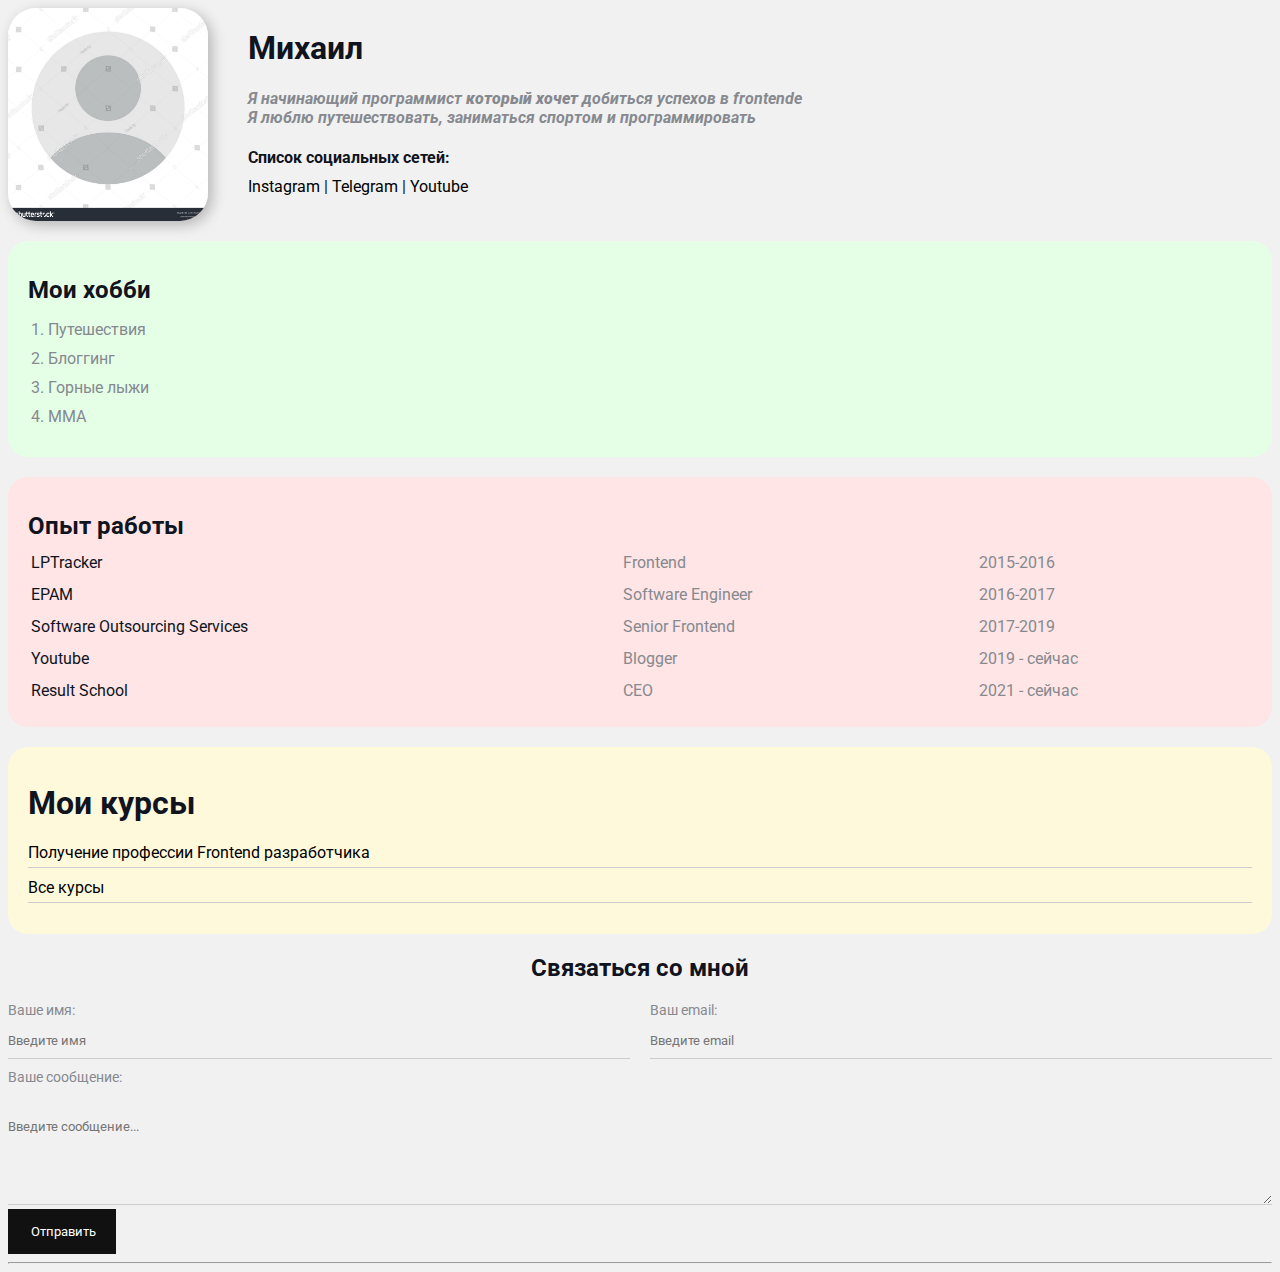
==== index.html @ ee1453d8 "Add styles" ====
<!DOCTYPE html>
<html lang="en">
<head>
  <meta charset="UTF-8">
  <meta http-equiv="X-UA-Compatible" content="IE=edge">
  <meta name="viewport" content="width=device-width, initial-scale=1.0">
  <meta name="keywords" content="vladilen, cv, resume">
  <meta name="description" content="Это сайт - резюме Владилена Минина">
  <title>Resume</title>
  <link rel="stylesheet" href="style.css">
</head>
<body>
  <div class="conrainer">
    <div class="info">
      <img src="avatar.jpg" alt="Владлен Минин" width="200" class="avatar">
      <div class="info-text">
        <h1>Михаил </h1>

        <div class="text">
          <p>Я начинающий программист <strong>который хочет</strong> добиться успехов в frontende <strong></strong></p>

          <p>Я люблю <em>путешествовать, заниматься спортом и программировать</em></p>
        </div>
        
        <h4>Список социальных сетей:</h4>

        <a href="#" target="_blank">Instagram</a>
        |
        <a href="#" target="_blank" class="tel">Telegram</a>
        |
        <a href="#" target="_blank" >Youtube</a>
    </div>
    </div>
    <div class="card bg-green">
      <h2>Мои хобби</h2>

      <ol class="list">
        <li>Путешествия</li>
        <li>Блоггинг</li>
        <li>Горные лыжи</li>
        <li>ММА</li>
      </ol>
    </div>
    <div class="card bg-red"> 
      <h2>Опыт работы</h2>

      <table class="table">
        <!-- <thead>
          <tr>
            <th>Название</th>
            <th>Должность</th>
            <th>Год</th>
          </tr>
        </thead> -->
        <tbody>
          <tr>
            <td>LPTracker</td>
            <td>Frontend</td>
            <td>2015-2016</td>
          </tr>
          <tr>
            <td>EPAM</td>
            <td>Software Engineer</td>
            <td>2016-2017</td>
          </tr>
          <tr>
            <td>Software Outsourcing Services</td>
            <td>Senior Frontend</td>
            <td>2017-2019</td>
          </tr>
          <tr>
            <td>Youtube</td>
            <td>Blogger</td>
            <td>2019 - сейчас</td>
          </tr>
          <tr>
            <td>Result School</td>
            <td>CEO</td>
            <td>2021 - сейчас</td>
          </tr>
        </tbody>
      </table>
    </div>  
    <div class="card bg-yellow">
      <h1>Мои курсы</h1>
      <ul class="link-list">
        <li><a href="#">Получение профессии Frontend разработчика</a></li>
        <li><a href="#">Все курсы</a></li>
      </ul>
    </div>

    

    <form action="/" class="form">
      <h2 >Связаться со мной</h2>

      <div class="form-row">
        <div class="form-group">
          <label for="name">Ваше имя:</label>
          <input type="text" id="name" placeholder="Введите имя">
        </div>

        <div class="form-group">
          <label for="email">Ваш email:</label>
          <input type="email" id="email" placeholder="Введите email">
        </div>
      </div>

      <div class="form-group">
        <label for="message">Ваше сообщение:</label>
        <br>
        <textarea id="message" cols="20" rows="5" placeholder="Введите сообщение..."></textarea>
      </div>

      <input class="btn" type="submit" value=" Отправить">
    </form>
    <hr>
  </div>
</body>
</html>
---- style.css ----
@import url('https://fonts.googleapis.com/css2?family=Roboto&display=swap');

body {
  font-family: 'Roboto', sans-serif;
  font-size: 16px;
  font-weight: normal;
  background: #f1f1f1;
  color: #0f141e;
}

a {
  color: #000;
  text-decoration: none;
  transition:all .2s ;
  
}

a:hover {
  text-decoration: underline;
  color:rgb(255, 196, 0);
  font-size: 2rem;
}

a:active {
  color: blue;
}
.container {
  max-width: 750px;
  margin: auto;
  padding-top: 30px;
}

.avatar {
  width: 200px;
  border-radius: 28px;
  box-shadow: 4px 4px 14px rgba(0, 0, 0, .25);
}

.info {
  margin-bottom: 20px;
  display: flex;
}

.info-text {
  margin-left: 40px;
}

.info-text p {
  font-style: italic;
  font-weight: bold;
  color: #86898f;
  margin: 0;
}

.info-text h4 {
  margin-bottom: 10px;
}

@media (max-width: 650px) {
  .info {
    display: block;
    text-align: center;
  }
}

.card {
  border-radius: 20px;
  padding: 15px 20px;
  margin-bottom: 20px;
}

.card h2 {
  margin-bottom: 10px;
}

.bg-yellow {
  background: #fff9dc;
}

.bg-red {
  background: #ffe5e5;
}

.bg-green {
  background: #e5ffe7;
}

.btn {
  background: #111;
  padding: 15px 20px;
  color: #fff;
  border: none;
  font-family: inherit;
  cursor: pointer;
}

.btn:hover {
  opacity: 0.8;
}

.list {
  padding: 0 20px;
}

.list li {
  color: #86898f;
  margin-bottom: 10px;
}

.link-list {
  list-style: none;
  padding: 0;
}

.link-list li {
  margin-bottom: 10px;
  border-bottom: 1px solid #ccc;
  padding-bottom: 5px;
}

.table {
  width: 100%;
}

.table td {
  padding-bottom: 10px;
}

.table td:nth-child(2),
.table td:nth-child(3) {
  color: #86898f;
}

.form h2 {
  text-align: center;
}

.form-row {
  margin-bottom: 10px;
  display: flex;
}

.form-row .form-group {
  margin-right: 20px;
  width: 50%;
  /* display: inline-block; */
  /* width: calc(50% - 20px); */
}

.form-row .form-group:last-child {
  margin-right: 0;
}

@media (max-width: 650px) {
  .form-row {
    display: block;
  }

  .form-row .form-group {
    width: 100%;
    margin-right: 0;
    margin-bottom: 10px;
  }
}

.form-group label {
  display: block;
  font-size: 14px;
  color: #86898f;
}

.form-group input,
.form-group textarea {
  width: 100%;
  box-sizing: border-box;
  border: none;
  background: transparent;
  border-bottom: 1px solid #ccc;
  color: #000;
  padding: 15px 0 10px;
  outline: none;
  font-family: inherit;
}
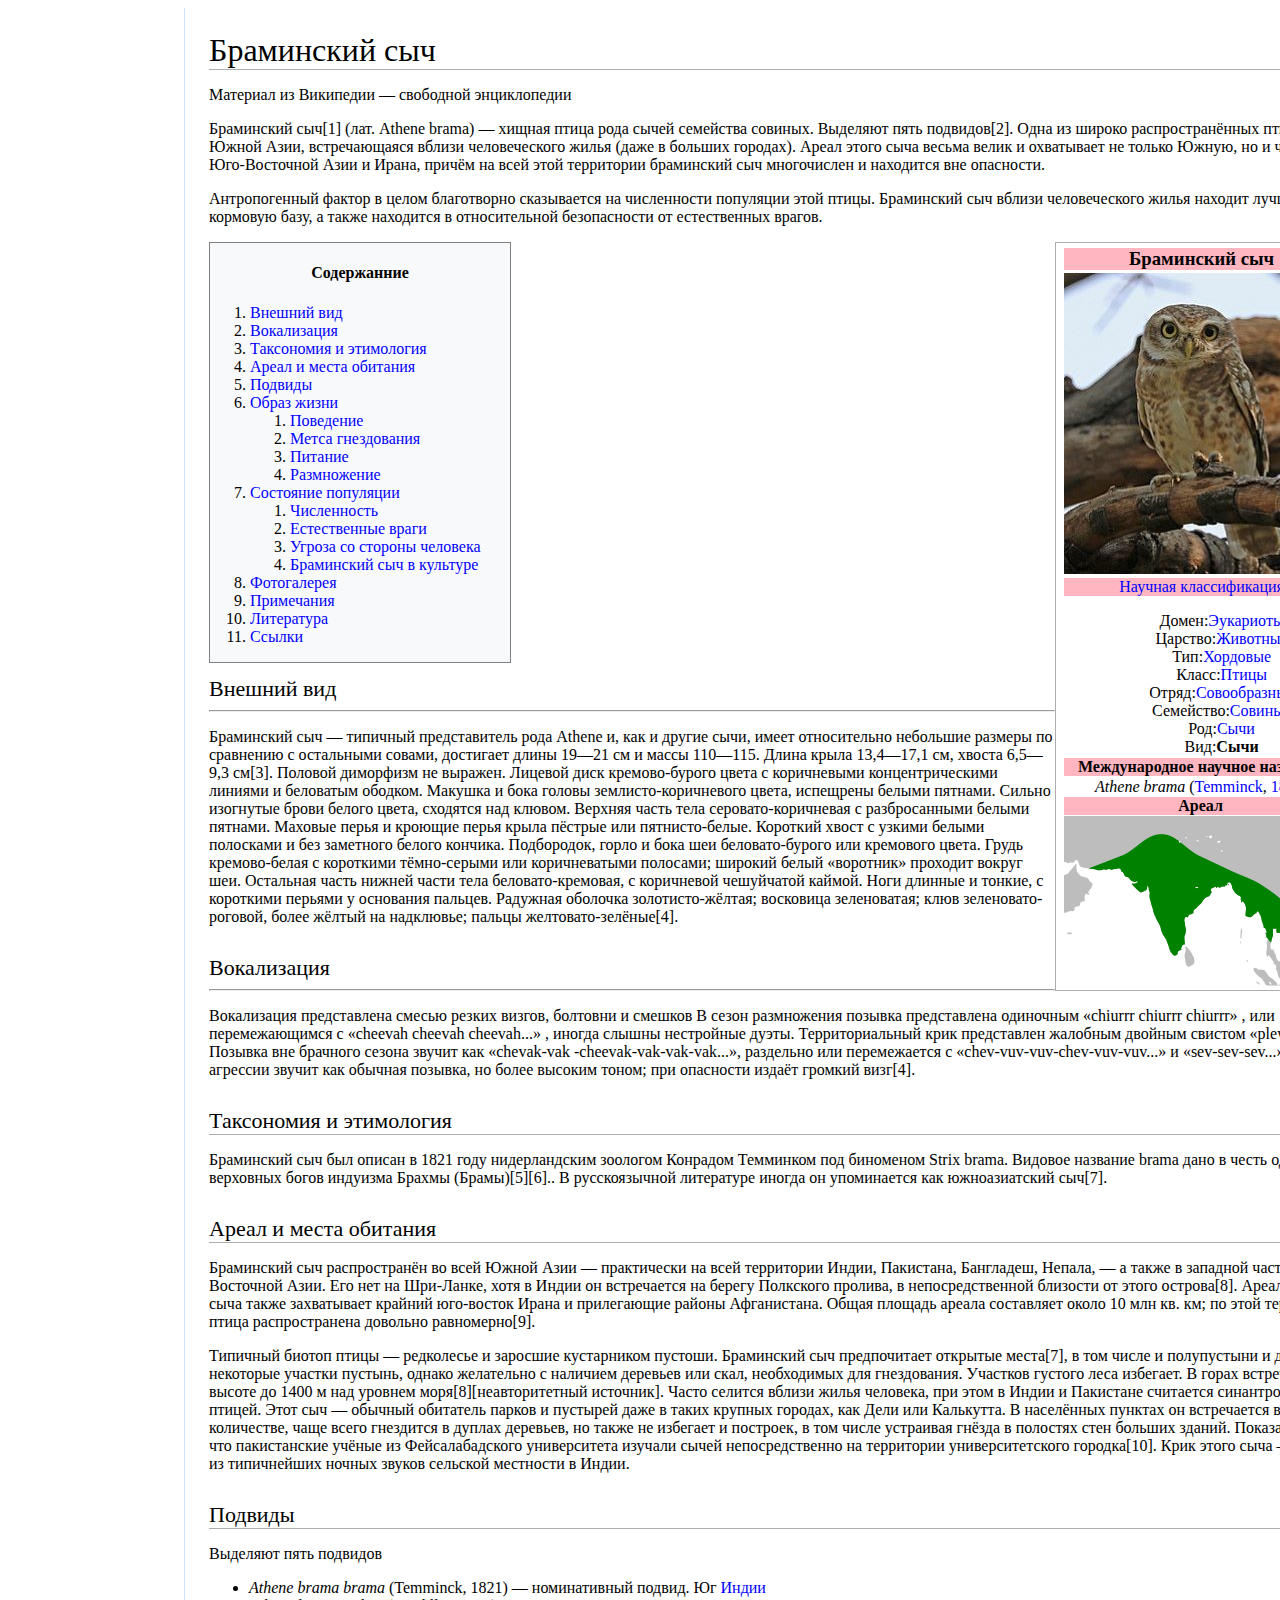
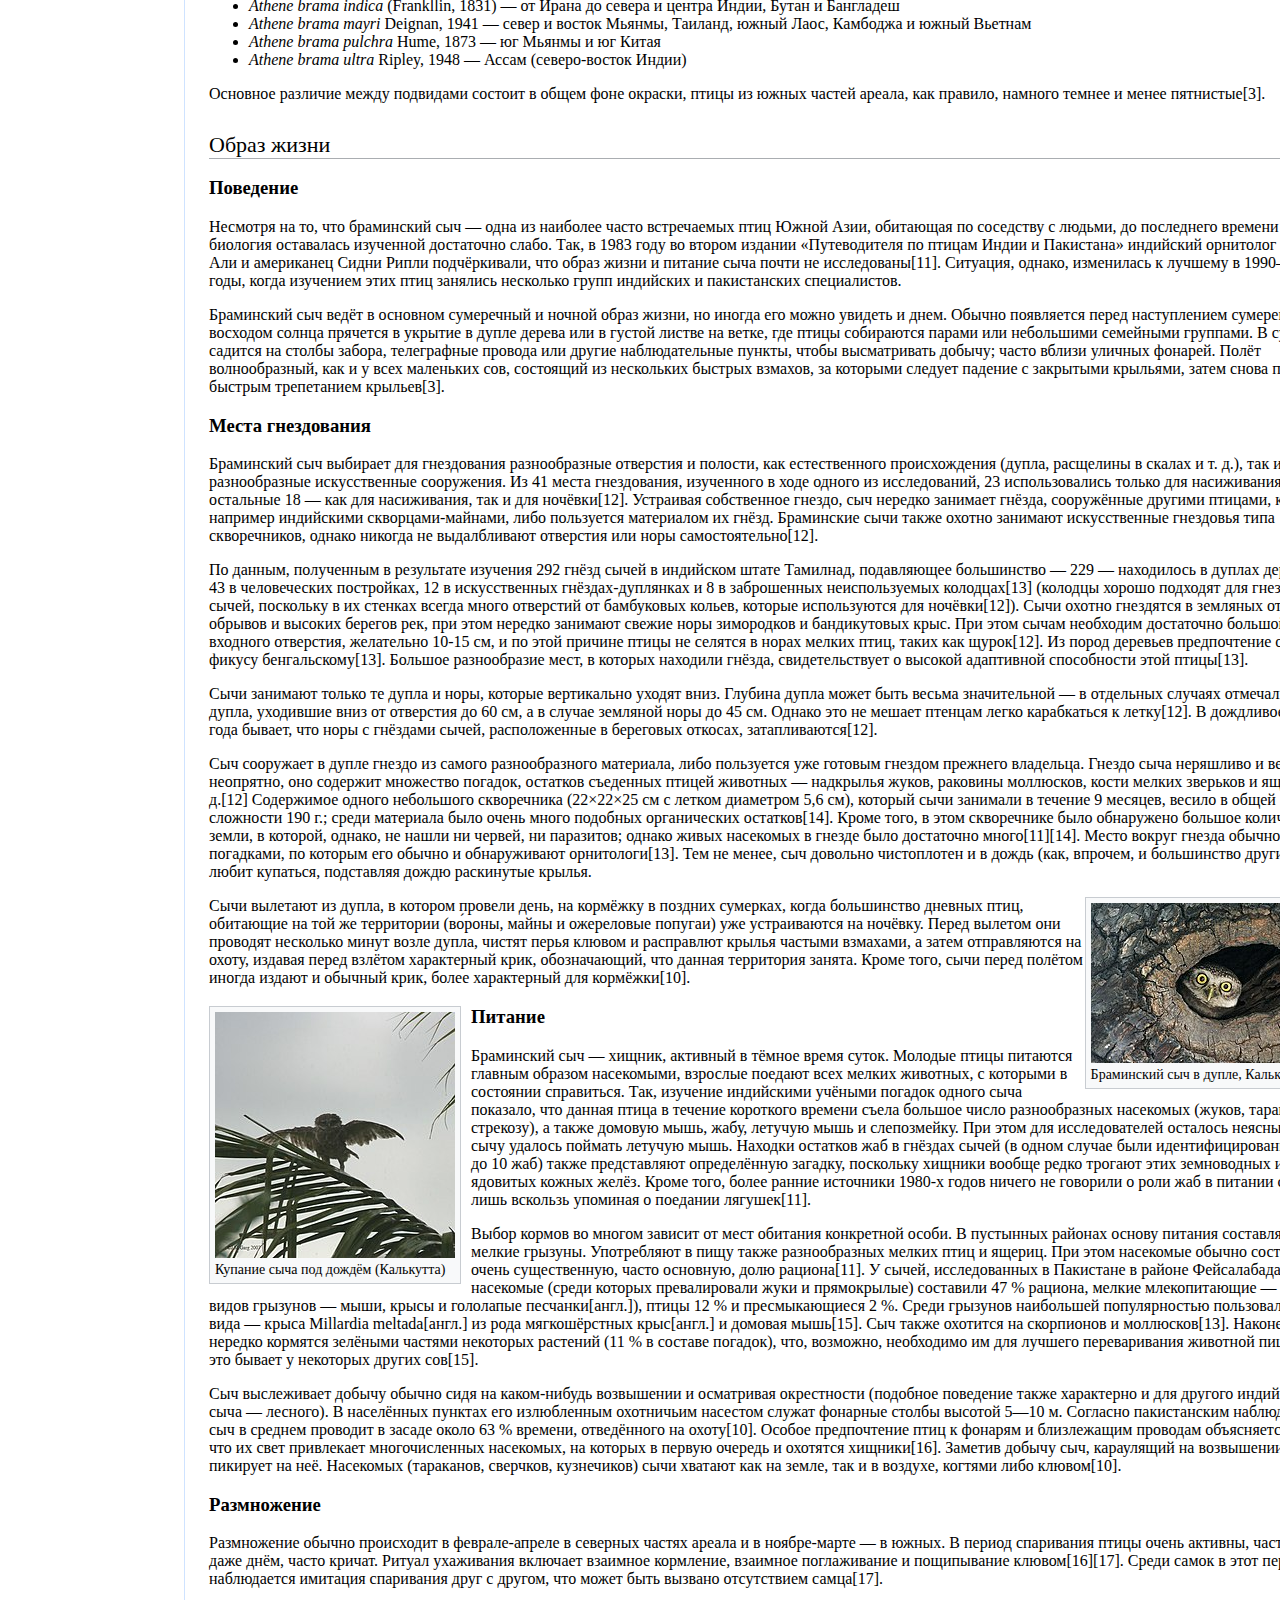
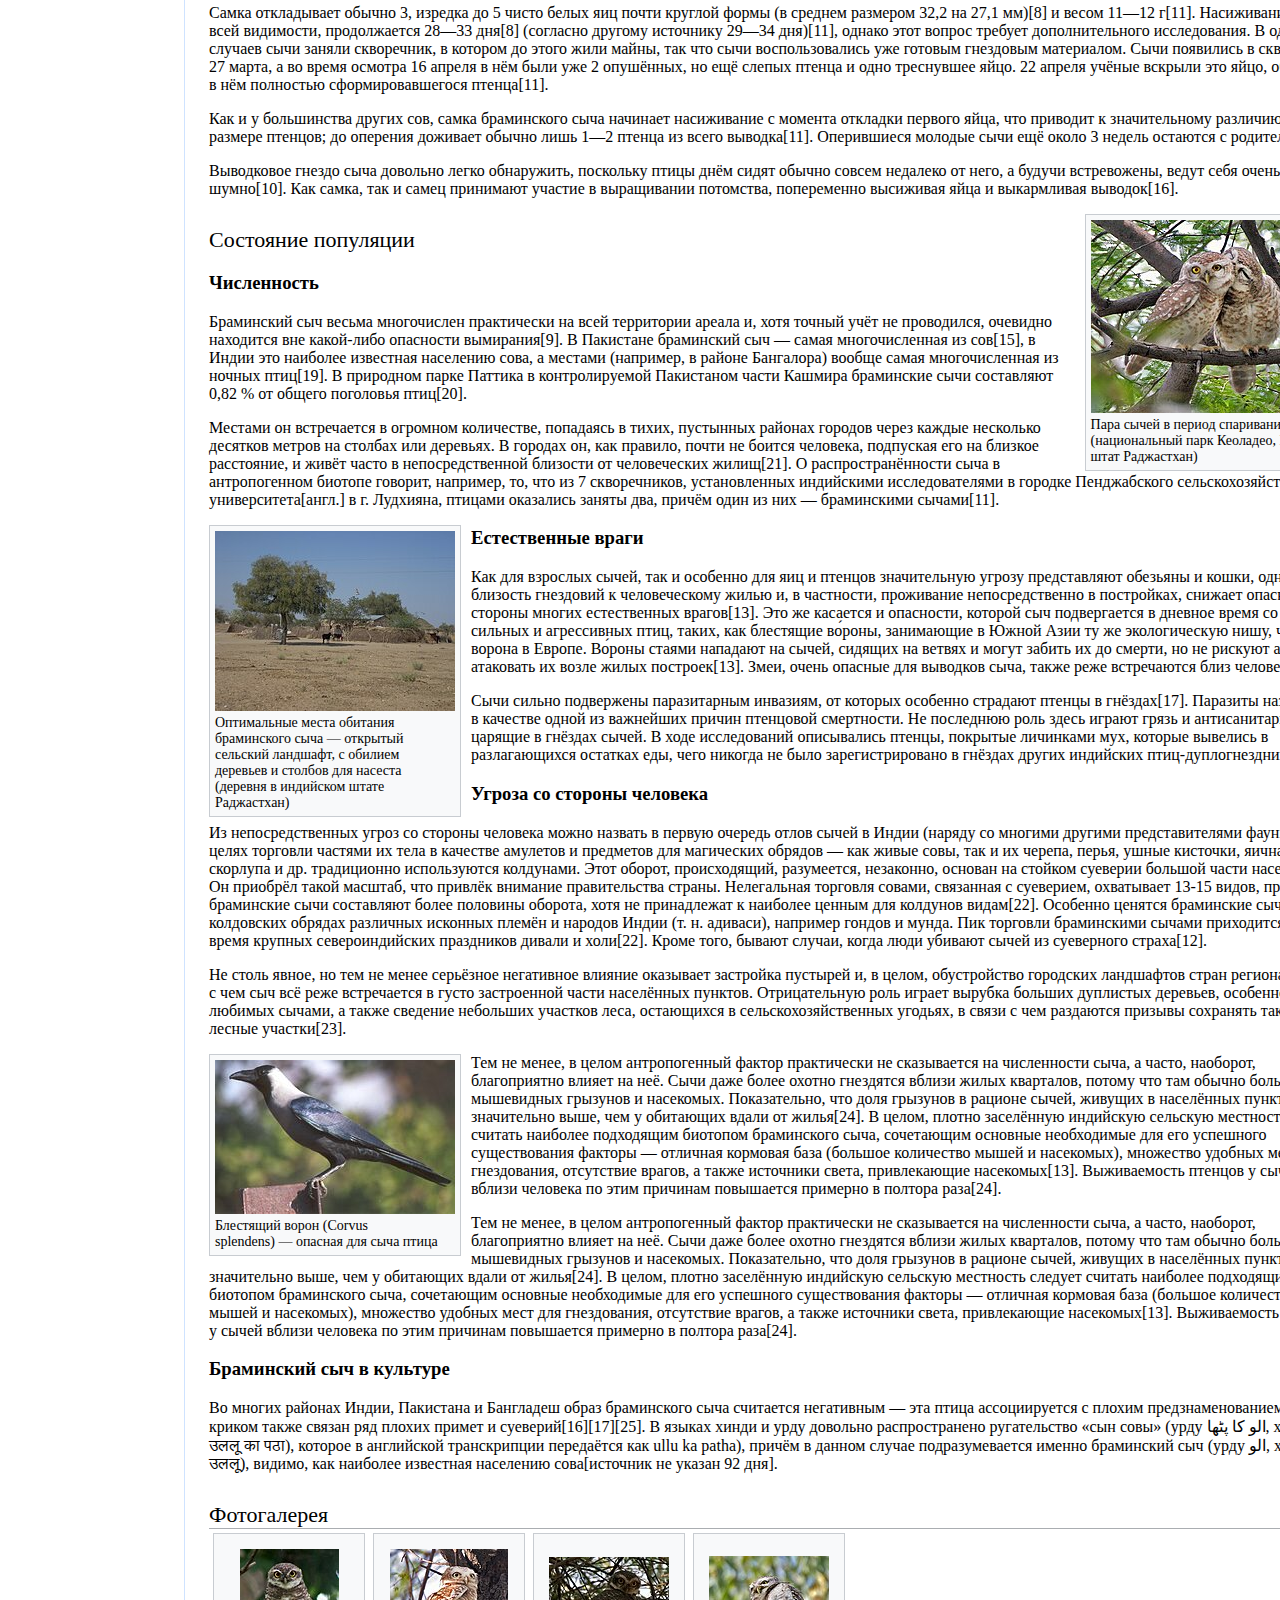
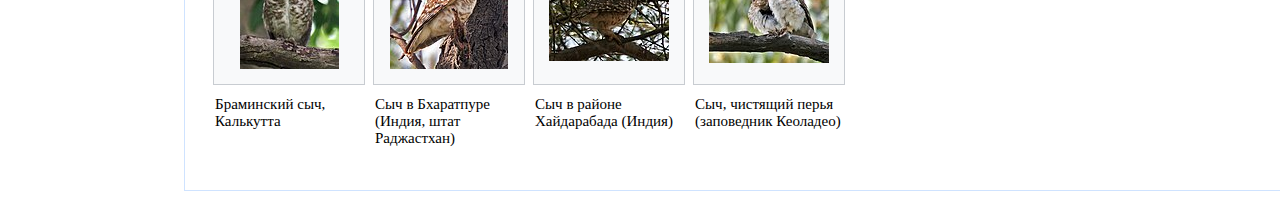
==== commit 1d4f0f18: "Add files via upload" ====
--- a/index.html
+++ b/index.html
@@ -1,120 +1,279 @@
 <!DOCTYPE html>
 <html lang="en">
 <head>
-  <meta charset="UTF-8">
-  <meta http-equiv="X-UA-Compatible" content="IE=edge">
-  <meta name="viewport" content="width=device-width, initial-scale=1.0">
-  <meta name="keywords" content="vladilen, cv, resume">
-  <meta name="description" content="Это сайт - резюме Владилена Минина">
-  <title>Resume</title>
-  <link rel="stylesheet" href="style.css">
+    <meta charset="UTF-8">
+    <meta name="viewport" content="width=device-width, initial-scale=1.0">
+    <title>Браминский сыч - Википедия</title>
+    <link rel="stylesheet" href="style.css">
 </head>
 <body>
-  <div class="conrainer">
-    <div class="info">
-      <img src="avatar.jpg" alt="Владлен Минин" width="200" class="avatar">
-      <div class="info-text">
-        <h1>Михаил </h1>
-
-        <div class="text">
-          <p>Я начинающий программист <strong>который хочет</strong> добиться успехов в frontende <strong></strong></p>
-
-          <p>Я люблю <em>путешествовать, заниматься спортом и программировать</em></p>
-        </div>
-        
-        <h4>Список социальных сетей:</h4>
-
-        <a href="#" target="_blank">Instagram</a>
-        |
-        <a href="#" target="_blank" class="tel">Telegram</a>
-        |
-        <a href="#" target="_blank" >Youtube</a>
+    <div class="container">
+        <header class="bram">Браминский сыч</header>
+        <p>Материал из Википедии — свободной энциклопедии</p>
+        <p>Браминский сыч[1] (лат. Athene brama) — 
+            хищная птица рода сычей семейства совиных. 
+            Выделяют пять подвидов[2]. Одна из широко 
+            распространённых птиц Южной Азии, встречающаяся
+            вблизи человеческого жилья (даже в больших городах). 
+            Ареал этого сыча весьма велик и охватывает не только
+            Южную, но и часть Юго-Восточной Азии и Ирана, причём 
+            на всей этой территории браминский сыч многочислен и 
+            находится вне опасности.
+        </p>
+        <p>Антропогенный фактор в целом благотворно сказывается 
+            на численности популяции этой птицы. Браминский сыч 
+            вблизи человеческого жилья находит лучшую кормовую 
+            базу, а также находится в относительной безопасности 
+            от естественных врагов.
+        </p>
+        <div class="sch">
+                <h3>Браминский сыч</h3>
+                <img src="sova.jpg" alt="" class="sova">
+                <p class="inf"><a href="">Научная классификация</a></p>
+                <ul class="table">
+                    <li>Домен:<a href="">Эукариоты</a></li>
+                    <li>Царство:<a href="">Животные</a></li>
+                    <li>Тип:<a href="">Хордовые</a></li>
+                    <li>Класс:<a href="">Птицы</a></li>
+                    <li>Отряд:<a href="">Совообразные</a></li>
+                    <li>Семейство:<a href="">Совиные</a></li>
+                    <li>Род:<a href="">Сычи</a></li>
+                    <li>Вид:<strong>Сычи</strong></li>
+                </ul>
+                <p class="name"><strong>Международное научное название</strong></p>
+                <p class="alt"><i>Athene brama </i>(<a href="">Temminck</a>, <a>1821</a>)</p>
+                <p class="ar"><strong>Ареал</strong></p>
+                <img src="areal1.jpg" alt="" class="areal">
+        </div>
+        <div class="sod">
+                <h4>Содержанние</h4>
+                <ol class="as">
+                    <li><a href="">Внешний вид</a></li>
+                    <li><a href="">Вокализация</a></li>
+                    <li><a href="">Таксономия и этимология</a></li>
+                    <li><a href="">Ареал и места обитания</a></li>
+                    <li><a href="">Подвиды</a></li>
+                    <li><a href="">Образ жизни</a></li>
+                    <ol>
+                        <li><a href="">Поведение</a></li>
+                        <li><a href="">Метса гнездования</a></li>
+                        <li><a href="">Питание </a></li>
+                        <li><a href="">Размножение</a></li>
+                    </ol>
+                    <li><a href="">Состояние популяции</a></li>
+                    <ol>
+                        <li><a href="">Численность</a></li>
+                        <li><a href="">Естественные враги</a></li>
+                        <li><a href="">Угроза со стороны человека</a></li>
+                        <li><a href="">Браминский сыч в культуре</a></li>
+                    </ol>
+                    <li><a href="">Фотогалерея</a></li>
+                    <li><a href="">Примечания</a></li>
+                    <li><a href="">Литература</a></li>
+                    <li><a href="">Ссылки</a></li>
+                </ol>
+        </div>
+        <header class="dive">Внешний вид</header>
+        <hr>
+        <p>
+            Браминский сыч — типичный представитель 
+            рода Athene и, как и другие сычи, имеет 
+            относительно небольшие размеры по сравнению
+            с остальными совами, достигает длины 19—21
+            см и массы 110—115. Длина крыла 13,4—17,1 см,
+            хвоста 6,5—9,3 см[3]. Половой диморфизм 
+            не выражен. Лицевой диск кремово-бурого 
+            цвета с коричневыми концентрическими линиями 
+            и беловатым ободком. Макушка и бока головы 
+            землисто-коричневого цвета, испещрены белыми
+                пятнами. Сильно изогнутые брови белого цвета, 
+                сходятся над клювом. Верхняя часть тела 
+                серовато-коричневая с разбросанными белыми 
+                пятнами. Маховые перья и кроющие перья крыла 
+                пёстрые или пятнисто-белые. Короткий хвост с 
+                узкими белыми полосками и без заметного белого 
+                кончика. Подбородок, горло и бока шеи 
+                беловато-бурого или кремового цвета. 
+                Грудь кремово-белая с короткими
+                тёмно-серыми или коричневатыми полосами; 
+                широкий белый «воротник» проходит вокруг шеи. 
+                Остальная часть нижней части тела беловато-кремовая,
+                с коричневой чешуйчатой каймой. Ноги длинные
+                и тонкие, с короткими перьями у основания пальцев. 
+                Радужная оболочка золотисто-жёлтая; восковица зеленоватая;
+                    клюв зеленовато-роговой, более жёлтый на надклювье; 
+                    пальцы желтовато-зелёные[4].
+        </p>
+        <header class="dive">Вокализация</header>
+        <hr>
+        <p>
+            Вокализация представлена смесью резких визгов, 
+            болтовни и смешков В сезон размножения позывка 
+            представлена одиночным «chiurrr chiurrr chiurrr» 
+            , или перемежающимся с «cheevah cheevah cheevah...»
+            , иногда слышны нестройные дуэты. Территориальный 
+            крик представлен жалобным двойным свистом «plew plew». 
+            Позывка вне брачного сезона звучит как «chevak-vak
+            -cheevak-vak-vak-vak...», раздельно или перемежается с 
+            «chev-vuv-vuv-chev-vuv-vuv...» и «sev-sev-sev...», 
+            крик агрессии звучит как обычная позывка, но более 
+            высоким тоном; при опасности издаёт громкий визг[4].
+        </p>
+        <header class="div">Таксономия и этимология </header>
+        <p>Браминский сыч был описан в 1821 году нидерландским 
+            зоологом Конрадом Темминком под биноменом Strix brama. 
+            Видовое название brama дано в честь одного из верховных 
+            богов индуизма Брахмы (Брамы)[5][6].. В русскоязычной 
+            литературе иногда он упоминается как южноазиатский сыч[7].
+        </p>
+        <header class="div">Ареал и места обитания</header>
+        <p>
+            Браминский сыч распространён во всей Южной Азии — 
+            практически на всей территории Индии, Пакистана, 
+            Бангладеш, Непала, — а также в западной части 
+            Юго-Восточной Азии. Его нет на Шри-Ланке, хотя в
+            Индии он встречается на берегу Полкского пролива, 
+            в непосредственной близости от этого острова[8]. 
+            Ареал этого сыча также захватывает крайний юго-восток 
+            Ирана и прилегающие районы Афганистана. Общая площадь
+            ареала составляет около 10 млн кв. км; по этой 
+            территории птица распространена довольно равномерно[9].
+        </p>
+        <p>
+            Типичный биотоп птицы — редколесье и заросшие кустарником 
+            пустоши. Браминский сыч предпочитает открытые места[7], 
+            в том числе и полупустыни и даже некоторые участки пустынь, 
+            однако желательно с наличием деревьев или скал, необходимых
+            для гнездования. Участков густого леса избегает. В горах 
+            встречается на высоте до 1400 м над уровнем моря[8][неавторитетный 
+            источник]. Часто селится вблизи жилья человека, при этом в Индии
+            и Пакистане считается синантропной птицей. Этот сыч — обычный 
+            обитатель парков и пустырей даже в таких крупных городах, как 
+            Дели или Калькутта. В населённых пунктах он встречается в
+            большом количестве, чаще всего гнездится в дуплах деревьев, 
+            но также не избегает и построек, в том числе устраивая гнёзда
+                в полостях стен больших зданий. Показательно, что пакистанские 
+                учёные из Фейсалабадского университета изучали сычей 
+                непосредственно на территории университетского городка[10]. 
+                Крик этого сыча — один из типичнейших ночных звуков
+                сельской местности в Индии.
+        </p>
+        <header class="div">Подвиды</header>
+        <p>Выделяют пять подвидов</p>
+        <ul>
+            <li><em>Athene brama brama </em>(Temminck, 1821) — номинативный подвид. Юг <a href="">Индии</a></li>
+            <li><em>Athene brama indica </em>(Frankllin, 1831) — от Ирана до севера и центра Индии, Бутан и Бангладеш</li>
+            <li><em>Athene brama mayri</em> Deignan, 1941 — север и восток Мьянмы, Таиланд, южный Лаос, Камбоджа и южный Вьетнам</li>
+            <li><em>Athene brama pulchra </em>Hume, 1873 — юг Мьянмы и юг Китая</li>
+            <li><em>Athene brama ultra</em> Ripley, 1948 — Ассам (северо-восток Индии)</li>
+        </ul>
+        <p>Основное различие между подвидами состоит в общем фоне окраски, птицы из южных частей ареала, как правило, намного темнее и менее пятнистые[3].</p>
+        <header class="div">Образ жизни</header>
+        <h3>Поведение</h3>
+        <p>Несмотря на то, что браминский сыч — одна из наиболее часто встречаемых птиц Южной Азии, обитающая по соседству с людьми, до последнего времени его биология оставалась изученной достаточно слабо. Так, в 1983 году во втором издании «Путеводителя по птицам Индии и Пакистана» индийский орнитолог Салим Али и американец Сидни Рипли подчёркивали, что образ жизни и питание сыча почти не исследованы[11]. Ситуация, однако, изменилась к лучшему в 1990—2000-е годы, когда изучением этих птиц занялись несколько групп индийских и пакистанских специалистов.</p>
+        <p>Браминский сыч ведёт в основном сумеречный и ночной образ жизни, но иногда его можно увидеть и днем. Обычно появляется перед наступлением сумерек и с восходом солнца прячется в укрытие в дупле дерева или в густой листве на ветке, где птицы собираются парами или небольшими семейными группами. В сумерках садится на столбы забора, телеграфные провода или другие наблюдательные пункты, чтобы высматривать добычу; часто вблизи уличных фонарей. Полёт волнообразный, как и у всех маленьких сов, состоящий из нескольких быстрых взмахов, за которыми следует падение с закрытыми крыльями, затем снова подъем с быстрым трепетанием крыльев[3].</p>
+        <h3>Места гнездования</h3>
+        <p>Браминский сыч выбирает для гнездования разнообразные отверстия и полости, как естественного происхождения (дупла, расщелины в скалах и т. д.), так и самые разнообразные искусственные сооружения. Из 41 места гнездования, изученного в ходе одного из исследований, 23 использовались только для насиживания яиц, остальные 18 — как для насиживания, так и для ночёвки[12]. Устраивая собственное гнездо, сыч нередко занимает гнёзда, сооружённые другими птицами, как например индийскими скворцами-майнами, либо пользуется материалом их гнёзд. Браминские сычи также охотно занимают искусственные гнездовья типа скворечников, однако никогда не выдалбливают отверстия или норы самостоятельно[12].</p>
+        <p>По данным, полученным в результате изучения 292 гнёзд сычей в индийском штате Тамилнад, подавляющее большинство — 229 — находилось в дуплах деревьев, 43 в человеческих постройках, 12 в искусственных гнёздах-дуплянках и 8 в заброшенных неиспользуемых колодцах[13] (колодцы хорошо подходят для гнездования сычей, поскольку в их стенках всегда много отверстий от бамбуковых кольев, которые используются для ночёвки[12]). Сычи охотно гнездятся в земляных отверстиях обрывов и высоких берегов рек, при этом нередко занимают свежие норы зимородков и бандикутовых крыс. При этом сычам необходим достаточно большой размер входного отверстия, желательно 10-15 см, и по этой причине птицы не селятся в норах мелких птиц, таких как щурок[12]. Из пород деревьев предпочтение отдаётся фикусу бенгальскому[13]. Большое разнообразие мест, в которых находили гнёзда, свидетельствует о высокой адаптивной способности этой птицы[13].</p>
+        <div class="paraa">
+            <div class="te">
+                <p>Сычи занимают только те дупла и норы, которые вертикально уходят вниз. Глубина дупла может быть весьма значительной — в отдельных случаях отмечались дупла, уходившие вниз от отверстия до 60 см, а в случае земляной норы до 45 см. Однако это не мешает птенцам легко карабкаться к летку[12]. В дождливое время года бывает, что норы с гнёздами сычей, расположенные в береговых откосах, затапливаются[12].</p>
+                <p>Сыч сооружает в дупле гнездо из самого разнообразного материала, либо пользуется уже готовым гнездом прежнего владельца. Гнездо сыча неряшливо и весьма неопрятно, оно содержит множество погадок, остатков съеденных птицей животных — надкрылья жуков, раковины моллюсков, кости мелких зверьков и ящериц и т. д.[12] Содержимое одного небольшого скворечника (22×22×25 см с летком диаметром 5,6 см), который сычи занимали в течение 9 месяцев, весило в общей сложности 190 г.; среди материала было очень много подобных органических остатков[14]. Кроме того, в этом скворечнике было обнаружено большое количество земли, в которой, однако, не нашли ни червей, ни паразитов; однако живых насекомых в гнезде было достаточно много[11][14]. Место вокруг гнезда обычно засорено погадками, по которым его обычно и обнаруживают орнитологи[13]. Тем не менее, сыч довольно чистоплотен и в дождь (как, впрочем, и большинство других сов) любит купаться, подставляя дождю раскинутые крылья.</p>
+            </div>
+            <div class="vorona">
+                <img src="three.jpg">
+                <div class="text">Браминский сыч в дупле, Калькутта</div>
+            </div>
+        </div>
+        <p>Сычи вылетают из дупла, в котором провели день, на кормёжку в поздних сумерках, когда большинство дневных птиц, обитающие на той же территории (во́роны, майны и ожереловые попугаи) уже устраиваются на ночёвку. Перед вылетом они проводят несколько минут возле дупла, чистят перья клювом и расправлют крылья частыми взмахами, а затем отправляются на охоту, издавая перед взлётом характерный крик, обозначающий, что данная территория занята. Кроме того, сычи перед полётом иногда издают и обычный крик, более характерный для кормёжки[10].</p>
+
+
+        <div class="paraa">
+            <div class="voron">
+                <img src="four.jpg">
+                <div class="text">Купание сыча под дождём (Калькутта)</div>
+            </div>
+            <div class="te">
+                <h3>Питание</h3>
+                <p>Браминский сыч — хищник, активный в тёмное время суток. Молодые птицы питаются главным образом насекомыми, взрослые поедают всех мелких животных, с которыми в состоянии справиться. Так, изучение индийскими учёными погадок одного сыча показало, что данная птица в течение короткого времени съела большое число разнообразных насекомых (жуков, тараканов, стрекозу), а также домовую мышь, жабу, летучую мышь и слепозмейку. При этом для исследователей осталось неясным, как сычу удалось поймать летучую мышь. Находки остатков жаб в гнёздах сычей (в одном случае были идентифицированы остатки до 10 жаб) также представляют определённую загадку, поскольку хищники вообще редко трогают этих земноводных из-за их ядовитых кожных желёз. Кроме того, более ранние источники 1980-х годов ничего не говорили о роли жаб в питании сыча, лишь вскользь упоминая о поедании лягушек[11].</p>
+                <p>Выбор кормов во многом зависит от мест обитания конкретной особи. В пустынных районах основу питания составляют мелкие грызуны. Употребляют в пищу также разнообразных мелких птиц и ящериц. При этом насекомые обычно составляют очень существенную, часто основную, долю рациона[11]. У сычей, исследованных в Пакистане в районе Фейсалабада, насекомые (среди которых превалировали жуки и прямокрылые) составили 47 % рациона, мелкие млекопитающие — 28 % (5 видов грызунов — мыши, крысы и гололапые песчанки[англ.]), птицы 12 % и пресмыкающиеся 2 %. Среди грызунов наибольшей популярностью пользовались 2 вида — крыса Millardia meltada[англ.] из рода мягкошёрстных крыс[англ.] и домовая мышь[15]. Сыч также охотится на скорпионов и моллюсков[13]. Наконец, сычи нередко кормятся зелёными частями некоторых растений (11 % в составе погадок), что, возможно, необходимо им для лучшего переваривания животной пищи, как это бывает у некоторых других сов[15].</p>
+                <p>Сыч выслеживает добычу обычно сидя на каком-нибудь возвышении и осматривая окрестности (подобное поведение также характерно и для другого индийского сыча — лесного). В населённых пунктах его излюбленным охотничьим насестом служат фонарные столбы высотой 5—10 м. Согласно пакистанским наблюдениям, сыч в среднем проводит в засаде около 63 % времени, отведённого на охоту[10]. Особое предпочтение птиц к фонарям и близлежащим проводам объясняется тем, что их свет привлекает многочисленных насекомых, на которых в первую очередь и охотятся хищники[16]. Заметив добычу сыч, караулящий на возвышении, быстро пикирует на неё. Насекомых (тараканов, сверчков, кузнечиков) сычи хватают как на земле, так и в воздухе, когтями либо клювом[10].</p>
+            </div>
+        </div>
+        
+        
+        
+        <div class="para">
+            <div class="te">
+                <h3>Размножение</h3>
+                <p>Размножение обычно происходит в феврале-апреле в северных частях ареала и в ноябре-марте — в южных. В период спаривания птицы очень активны, часто летают даже днём, часто кричат. Ритуал ухаживания включает взаимное кормление, взаимное поглаживание и пощипывание клювом[16][17]. Среди самок в этот период наблюдается имитация спаривания друг с другом, что может быть вызвано отсутствием самца[17].</p>
+                <p>Самка откладывает обычно 3, изредка до 5 чисто белых яиц почти круглой формы (в среднем размером 32,2 на 27,1 мм)[8] и весом 11—12 г[11]. Насиживание, по всей видимости, продолжается 28—33 дня[8] (согласно другому источнику 29—34 дня)[11], однако этот вопрос требует дополнительного исследования. В одном из случаев сычи заняли скворечник, в котором до этого жили майны, так что сычи воспользовались уже готовым гнездовым материалом. Сычи появились в скворечнике 27 марта, а во время осмотра 16 апреля в нём были уже 2 опушённых, но ещё слепых птенца и одно треснувшее яйцо. 22 апреля учёные вскрыли это яйцо, обнаружив в нём полностью сформировавшегося птенца[11].</p>
+                <p>Как и у большинства других сов, самка браминского сыча начинает насиживание с момента откладки первого яйца, что приводит к значительному различию в размере птенцов; до оперения доживает обычно лишь 1—2 птенца из всего выводка[11]. Оперившиеся молодые сычи ещё около 3 недель остаются с родителями[18].</p>
+                <p>Выводковое гнездо сыча довольно легко обнаружить, поскольку птицы днём сидят обычно совсем недалеко от него, а будучи встревожены, ведут себя очень шумно[10]. Как самка, так и самец принимают участие в выращивании потомства, попеременно высиживая яйца и выкармливая выводок[16].</p>
+            </div>
+            <div class="vorona">
+                <img src="five.jpg">
+                <div class="text">Пара сычей в период спаривания (национальный парк Кеоладео, Индия, штат Раджастхан)</div>
+            </div>
+        </div>
+        
+
+        <header class="dive">Состояние популяции</header>
+        <h3>Численность</h3>
+        <p>Браминский сыч весьма многочислен практически на всей территории ареала и, хотя точный учёт не проводился, очевидно находится вне какой-либо опасности вымирания[9]. В Пакистане браминский сыч — самая многочисленная из сов[15], в Индии это наиболее известная населению сова, а местами (например, в районе Бангалора) вообще самая многочисленная из ночных птиц[19]. В природном парке Паттика в контролируемой Пакистаном части Кашмира браминские сычи составляют 0,82 % от общего поголовья птиц[20].</p>
+        <p>Местами он встречается в огромном количестве, попадаясь в тихих, пустынных районах городов через каждые несколько десятков метров на столбах или деревьях. В городах он, как правило, почти не боится человека, подпуская его на близкое расстояние, и живёт часто в непосредственной близости от человеческих жилищ[21]. О распространённости сыча в антропогенном биотопе говорит, например, то, что из 7 скворечников, установленных индийскими исследователями в городке Пенджабского сельскохозяйственного университета[англ.] в г. Лудхияна, птицами оказались заняты два, причём один из них — браминскими сычами[11].</p>
+        <div class="voron">
+            <img src="six.jpg" alt="">
+            <div class="text">Оптимальные места обитания браминского сыча — открытый сельский ландшафт, с обилием деревьев и столбов для насеста (деревня в индийском штате Раджастхан)</div>
+        </div>
+        
+        <h3>Естественные враги</h3>
+        <p>Как для взрослых сычей, так и особенно для яиц и птенцов значительную угрозу представляют обезьяны и кошки, однако близость гнездовий к человеческому жилью и, в частности, проживание непосредственно в постройках, снижает опасность со стороны многих естественных врагов[13]. Это же касается и опасности, которой сыч подвергается в дневное время со стороны сильных и агрессивных птиц, таких, как блестящие во́роны, занимающие в Южной Азии ту же экологическую нишу, что серая ворона в Европе. Во́роны стаями нападают на сычей, сидящих на ветвях и могут забить их до смерти, но не рискуют активно атаковать их возле жилых построек[13]. Змеи, очень опасные для выводков сыча, также реже встречаются близ человека[12].</p>
+        <p>Сычи сильно подвержены паразитарным инвазиям, от которых особенно страдают птенцы в гнёздах[17]. Паразиты называются в качестве одной из важнейших причин птенцовой смертности. Не последнюю роль здесь играют грязь и антисанитария, царящие в гнёздах сычей. В ходе исследований описывались птенцы, покрытые личинками мух, которые вывелись в разлагающихся остатках еды, чего никогда не было зарегистрировано в гнёздах других индийских птиц-дуплогнездников[12].</p>
+        <h3>Угроза со стороны человека</h3>
+        <div class="left">
+            <p>Из непосредственных угроз со стороны человека можно назвать в первую очередь отлов сычей в Индии (наряду со многими другими представителями фауны) в целях торговли частями их тела в качестве амулетов и предметов для магических обрядов — как живые совы, так и их черепа, перья, ушные кисточки, яичная скорлупа и др. традиционно используются колдунами. Этот оборот, происходящий, разумеется, незаконно, основан на стойком суеверии большой части населения. Он приобрёл такой масштаб, что привлёк внимание правительства страны. Нелегальная торговля совами, связанная с суеверием, охватывает 13-15 видов, при этом браминские сычи составляют более половины оборота, хотя не принадлежат к наиболее ценным для колдунов видам[22]. Особенно ценятся браминские сычи в колдовских обрядах различных исконных племён и народов Индии (т. н. адиваси), например гондов и мунда. Пик торговли браминскими сычами приходится на время крупных североиндийских праздников дивали и холи[22]. Кроме того, бывают случаи, когда люди убивают сычей из суеверного страха[12].</p>
+            <p>Не столь явное, но тем не менее серьёзное негативное влияние оказывает застройка пустырей и, в целом, обустройство городских ландшафтов стран региона, в связи с чем сыч всё реже встречается в густо застроенной части населённых пунктов. Отрицательную роль играет вырубка больших дуплистых деревьев, особенно пород, любимых сычами, а также сведение небольших участков леса, остающихся в сельскохозяйственных угодьях, в связи с чем раздаются призывы сохранять такие лесные участки[23].</p>
+            <div class="voron">
+                <img src="seven.jpg" alt="">
+                <div class="text">Блестящий ворон (Corvus <br> splendens) — опасная для сыча птица</div>
+            </div>
+        </div>
+        <p>Тем не менее, в целом антропогенный фактор практически не сказывается на численности сыча, а часто, наоборот, благоприятно влияет на неё. Сычи даже более охотно гнездятся вблизи жилых кварталов, потому что там обычно больше мышевидных грызунов и насекомых. Показательно, что доля грызунов в рационе сычей, живущих в населённых пунктах, значительно выше, чем у обитающих вдали от жилья[24]. В целом, плотно заселённую индийскую сельскую местность следует считать наиболее подходящим биотопом браминского сыча, сочетающим основные необходимые для его успешного существования факторы — отличная кормовая база (большое количество мышей и насекомых), множество удобных мест для гнездования, отсутствие врагов, а также источники света, привлекающие насекомых[13]. Выживаемость птенцов у сычей вблизи человека по этим причинам повышается примерно в полтора раза[24].</p>
+        <p>Тем не менее, в целом антропогенный фактор практически не сказывается на численности сыча, а часто, наоборот, благоприятно влияет на неё. Сычи даже более охотно гнездятся вблизи жилых кварталов, потому что там обычно больше мышевидных грызунов и насекомых. Показательно, что доля грызунов в рационе сычей, живущих в населённых пунктах, значительно выше, чем у обитающих вдали от жилья[24]. В целом, плотно заселённую индийскую сельскую местность следует считать наиболее подходящим биотопом браминского сыча, сочетающим основные необходимые для его успешного существования факторы — отличная кормовая база (большое количество мышей и насекомых), множество удобных мест для гнездования, отсутствие врагов, а также источники света, привлекающие насекомых[13]. Выживаемость птенцов у сычей вблизи человека по этим причинам повышается примерно в полтора раза[24].</p>
+        <h3>Браминский сыч в культуре</h3>
+        <p>Во многих районах Индии, Пакистана и Бангладеш образ браминского сыча считается негативным — эта птица ассоциируется с плохим предзнаменованием, с её криком также связан ряд плохих примет и суеверий[16][17][25]. В языках хинди и урду довольно распространено ругательство «сын совы» (урду الو کا پٹھا‎, хинди उललू का पठा), которое в английской транскрипции передаётся как ullu ka patha), причём в данном случае подразумевается именно браминский сыч (урду الو‎, хинди उललू), видимо, как наиболее известная населению сова[источник не указан 92 дня].</p>
+
+        <header class="div">Фотогалерея</header>
+        <div class="a">
+            <div class="w">
+                <div class="qwe">
+                    <img src="q.jpg" alt="" class="im">
+                </div>
+                <div class="one">Браминский сыч,<br> Калькутта</div>
+            </div>
+            <div class="w">
+                <div class="qwe">
+                    <img src="w.jpg" alt="" class="im">   
+                </div>
+                <div class="one">Сыч в Бхаратпуре<br> (Индия, штат <br> Раджастхан)</div>
+            </div>
+            <div class="w">
+                <div class="qwe">
+                    <img src="e.jpg" alt="" class="im">
+                    
+                </div>
+                <div class="one">Сыч в районе <br>Хайдарабада (Индия)</div>
+            </div>
+            <div class="w">
+                <div class="qwe">
+                    <img src="r.jpg" alt="" class="im">
+                    
+                </div>
+                <div class="one">Сыч, чистящий перья <br> (заповедник Кеоладео)</div>
+            </div>
+        </div>
     </div>
-    </div>
-    <div class="card bg-green">
-      <h2>Мои хобби</h2>
-
-      <ol class="list">
-        <li>Путешествия</li>
-        <li>Блоггинг</li>
-        <li>Горные лыжи</li>
-        <li>ММА</li>
-      </ol>
-    </div>
-    <div class="card bg-red"> 
-      <h2>Опыт работы</h2>
-
-      <table class="table">
-        <!-- <thead>
-          <tr>
-            <th>Название</th>
-            <th>Должность</th>
-            <th>Год</th>
-          </tr>
-        </thead> -->
-        <tbody>
-          <tr>
-            <td>LPTracker</td>
-            <td>Frontend</td>
-            <td>2015-2016</td>
-          </tr>
-          <tr>
-            <td>EPAM</td>
-            <td>Software Engineer</td>
-            <td>2016-2017</td>
-          </tr>
-          <tr>
-            <td>Software Outsourcing Services</td>
-            <td>Senior Frontend</td>
-            <td>2017-2019</td>
-          </tr>
-          <tr>
-            <td>Youtube</td>
-            <td>Blogger</td>
-            <td>2019 - сейчас</td>
-          </tr>
-          <tr>
-            <td>Result School</td>
-            <td>CEO</td>
-            <td>2021 - сейчас</td>
-          </tr>
-        </tbody>
-      </table>
-    </div>  
-    <div class="card bg-yellow">
-      <h1>Мои курсы</h1>
-      <ul class="link-list">
-        <li><a href="#">Получение профессии Frontend разработчика</a></li>
-        <li><a href="#">Все курсы</a></li>
-      </ul>
-    </div>
-
     
-
-    <form action="/" class="form">
-      <h2 >Связаться со мной</h2>
-
-      <div class="form-row">
-        <div class="form-group">
-          <label for="name">Ваше имя:</label>
-          <input type="text" id="name" placeholder="Введите имя">
-        </div>
-
-        <div class="form-group">
-          <label for="email">Ваш email:</label>
-          <input type="email" id="email" placeholder="Введите email">
-        </div>
-      </div>
-
-      <div class="form-group">
-        <label for="message">Ваше сообщение:</label>
-        <br>
-        <textarea id="message" cols="20" rows="5" placeholder="Введите сообщение..."></textarea>
-      </div>
-
-      <input class="btn" type="submit" value=" Отправить">
-    </form>
-    <hr>
-  </div>
 </body>
-</html>+</html>
--- a/style.css
+++ b/style.css
@@ -1,183 +1,170 @@
-@import url('https://fonts.googleapis.com/css2?family=Roboto&display=swap');
 
-body {
-  font-family: 'Roboto', sans-serif;
-  font-size: 16px;
-  font-weight: normal;
-  background: #f1f1f1;
-  color: #0f141e;
+.sod{
+    border: 1px solid grey;
+    background: #f8f9fa;
+    width: 300px;
+}
+.sod h4{
+    text-align: center;
+}
+a{
+    text-decoration: none;
+    color: blue;
+}
+a:hover{
+    text-decoration: underline;
+    
+}
+a:active{
+    color:orange;
+}
+.one{
+    font-size:94%;
+    display: block;
+    padding: 9px 4px 17px;
+}
+.a{
+display: flex;
+}
+.w{
+    display: block;
+    margin: 2px;
+}
+.qwe{
+    
+    background-color: #f8f9fa;
+    border: 1px solid #c8ccd1;
+    margin: 2px;
+    width: 150px;
+    height: 150px;   
+    display: grid;
+    place-items: center;
+}
+.voron{
+    background-color: #f8f9fa;
+    border: 1px solid #c8ccd1;
+    width: 240px;
+    padding: 5px;
+    margin: 3;
+    float: left;
+    margin-right: 10px;
+     
+}
+.vorona{
+    background-color: #f8f9fa;
+    border: 1px solid #c8ccd1;
+    width: 240px;
+    padding: 5px;
+    margin: 3;
+    float: right;
+    margin-right: 10px;
+    display: block;
 }
 
-a {
-  color: #000;
-  text-decoration: none;
-  transition:all .2s ;
-  
+
+.te{
+    display: block;
+}
+.para{
+    display: inline;
+}
+.paraa{
+    display: inline;
 }
 
-a:hover {
-  text-decoration: underline;
-  color:rgb(255, 196, 0);
-  font-size: 2rem;
+.text{
+    display: block;
+    font-size: 14px;
+}
+.container{
+    border-left: 1px solid #cfe3ff;;
+    border-bottom: 1px solid #cfe3ff; ;
+    margin-left: 176px;
+    padding: 24px;
+    width: 90%;
+}
+.bram{
+    font-size: 32px;
+    margin-bottom: 2px;
+    border-bottom: 1px solid #aaadb1;
+}
+.div{
+    font-size: 22px;
+    border-bottom: 1px solid #aaadb1;
+    padding-top: 13px;
+}
+.dive{
+    font-size: 22px;
+    
+    padding-top: 13px;
 }
 
-a:active {
-  color: blue;
+.sch{
+    border: 1px solid #aaadb1;
+    width: 290px;
+    margin-right: 0;
+    float: right;
+
+    
+    
 }
-.container {
-  max-width: 750px;
-  margin: auto;
-  padding-top: 30px;
+.sch h3{
+    background: lightpink;
+    text-align: center;
+    margin-right: 6px;
+    margin-left: 8px;
+    margin-top: 5px;
+    margin-bottom: 3px;
+    
+    
 }
+.sova{
+    margin-right: 8px;
+    margin-left: 8px;
+    margin-bottom: 0px;
+}
+.inf{
+    background: lightpink;
+    text-align: center; 
+    margin-right: 6px;
+    margin-left: 8px;
+    margin-top: 0px;
+}
+.table{    
+    list-style: none;
+    text-align: center;
+    margin-right: 6px;
+    margin-left: 8px;
+    margin-top: 0px;
+    margin-bottom: 0;
+}
+.name{
+    background: lightpink;
+    text-align: center;
+    margin-right: 6px;
+    margin-left: 8px;
+    margin-top:2px;
+    margin-bottom: 2px;
+}
+.alt{
+    margin-right: 6px;
+    margin-left: 8px;
+    text-align: center;
+    margin-top: 0;
+    margin-bottom: 0;
 
-.avatar {
-  width: 200px;
-  border-radius: 28px;
-  box-shadow: 4px 4px 14px rgba(0, 0, 0, .25);
+   
 }
+.areal{
+    margin-right: 6px;
+    margin-left: 8px;
 
-.info {
-  margin-bottom: 20px;
-  display: flex;
 }
-
-.info-text {
-  margin-left: 40px;
+.ar{
+    background: lightpink;
+    text-align: center;
+    margin-right: 8px;
+    margin-left: 8px;
+    margin-bottom:1px;
+    margin-top:1px;
 }
-
-.info-text p {
-  font-style: italic;
-  font-weight: bold;
-  color: #86898f;
-  margin: 0;
-}
-
-.info-text h4 {
-  margin-bottom: 10px;
-}
-
-@media (max-width: 650px) {
-  .info {
-    display: block;
-    text-align: center;
-  }
-}
-
-.card {
-  border-radius: 20px;
-  padding: 15px 20px;
-  margin-bottom: 20px;
-}
-
-.card h2 {
-  margin-bottom: 10px;
-}
-
-.bg-yellow {
-  background: #fff9dc;
-}
-
-.bg-red {
-  background: #ffe5e5;
-}
-
-.bg-green {
-  background: #e5ffe7;
-}
-
-.btn {
-  background: #111;
-  padding: 15px 20px;
-  color: #fff;
-  border: none;
-  font-family: inherit;
-  cursor: pointer;
-}
-
-.btn:hover {
-  opacity: 0.8;
-}
-
-.list {
-  padding: 0 20px;
-}
-
-.list li {
-  color: #86898f;
-  margin-bottom: 10px;
-}
-
-.link-list {
-  list-style: none;
-  padding: 0;
-}
-
-.link-list li {
-  margin-bottom: 10px;
-  border-bottom: 1px solid #ccc;
-  padding-bottom: 5px;
-}
-
-.table {
-  width: 100%;
-}
-
-.table td {
-  padding-bottom: 10px;
-}
-
-.table td:nth-child(2),
-.table td:nth-child(3) {
-  color: #86898f;
-}
-
-.form h2 {
-  text-align: center;
-}
-
-.form-row {
-  margin-bottom: 10px;
-  display: flex;
-}
-
-.form-row .form-group {
-  margin-right: 20px;
-  width: 50%;
-  /* display: inline-block; */
-  /* width: calc(50% - 20px); */
-}
-
-.form-row .form-group:last-child {
-  margin-right: 0;
-}
-
-@media (max-width: 650px) {
-  .form-row {
-    display: block;
-  }
-
-  .form-row .form-group {
-    width: 100%;
-    margin-right: 0;
-    margin-bottom: 10px;
-  }
-}
-
-.form-group label {
-  display: block;
-  font-size: 14px;
-  color: #86898f;
-}
-
-.form-group input,
-.form-group textarea {
-  width: 100%;
-  box-sizing: border-box;
-  border: none;
-  background: transparent;
-  border-bottom: 1px solid #ccc;
-  color: #000;
-  padding: 15px 0 10px;
-  outline: none;
-  font-family: inherit;
-}